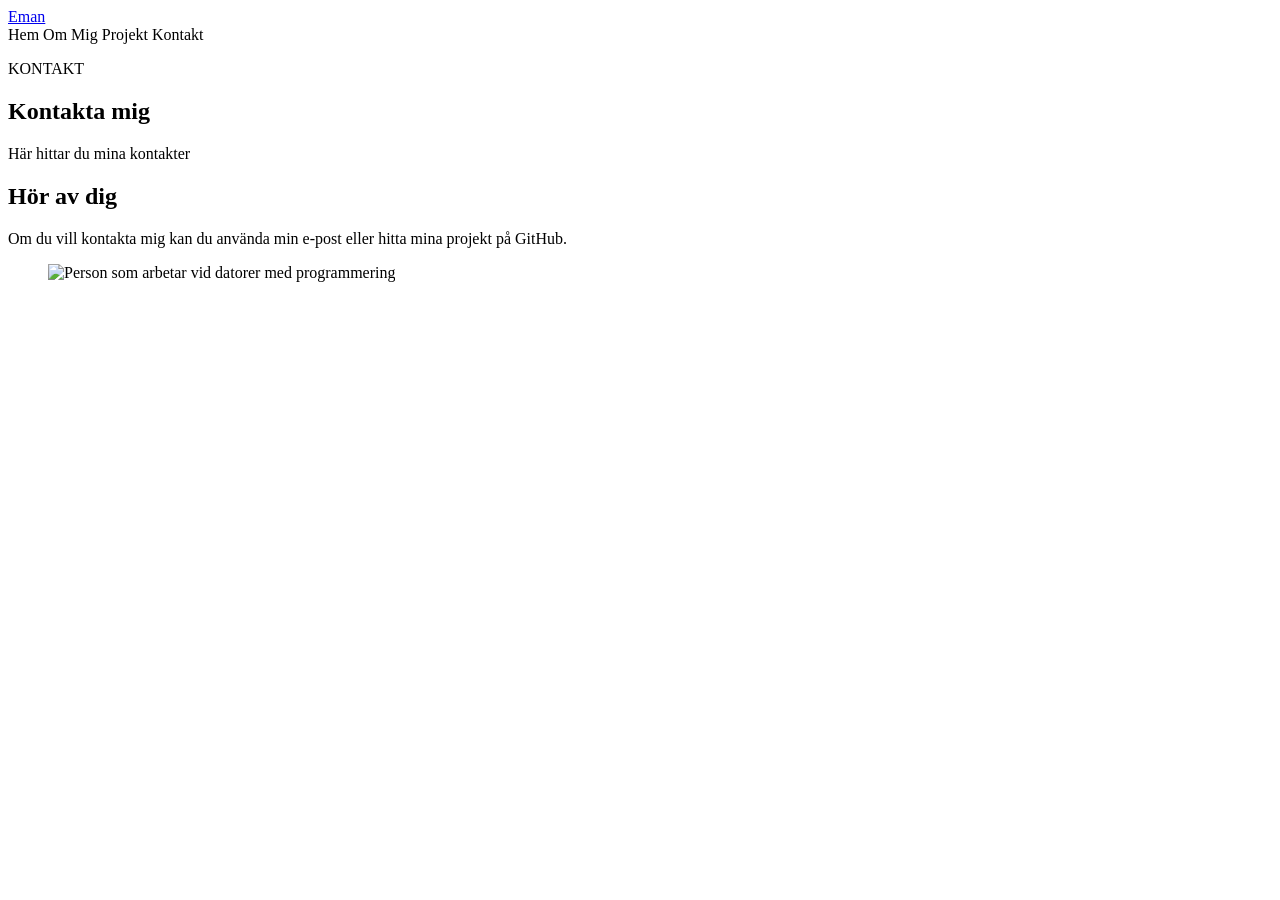
==== kontakt.html @ 9db28aa5 "Update kontakt.html" ====
<!DOCTYPE html>
<html lang="en">
<head>
    <meta charset="UTF-8">
    <meta name="viewport" content="width=device-width, initial-scale=1.0">
    <title>Kontakt | Eman Malik</title>
    <link rel="stylesheet" href="style.css">
</head>
<body>
    <header class="site header">
        <div class=" container header-content">
            <a class ="logo" href="index.html">Eman</a>
            <nav class="main-nav" aria aria-label="Huvudnavigation">
                <a herf= "index.html">Hem</a> 
                <a herf= "om-mig.html">Om Mig </a>
                <a herf= "projekt.html">Projekt</a>
                <a herf= "kontakt.html">Kontakt</a>
            </nav>
        </div>
    </header>

    <main>
        <section class= "page-heading">
            <div class="container">
                <p class="small-title">KONTAKT</p>
                <h1> Kontakta mig</h1>
                <p>
                    Här hittar du mina kontakter
                </p>
            </div>
        </section>

        <section class="kontakt">
            <div class="container about-grid">
                <section class="kontakt Info">
                    <h2> 
                        Hör av dig
                    </h2>

                    <p>
                        Om du vill kontakta mig kan du använda
                        min e-post eller hitta mina projekt på GitHub.
                    </p>

                    <figure>
                        <img
                        src="https://images.pexels.com/photos/1181673/pexels-photo-1181673.jpeg"
                            alt="Person som arbetar vid datorer med programmering"
                            >
                            <section class="contact-links">
                                
                            </section>
                    </figure>
                </section>
            </div>
        </section>
    </main>
</body>
</html>
---- style.css ----
* {
    box-sizing: border-box;
}
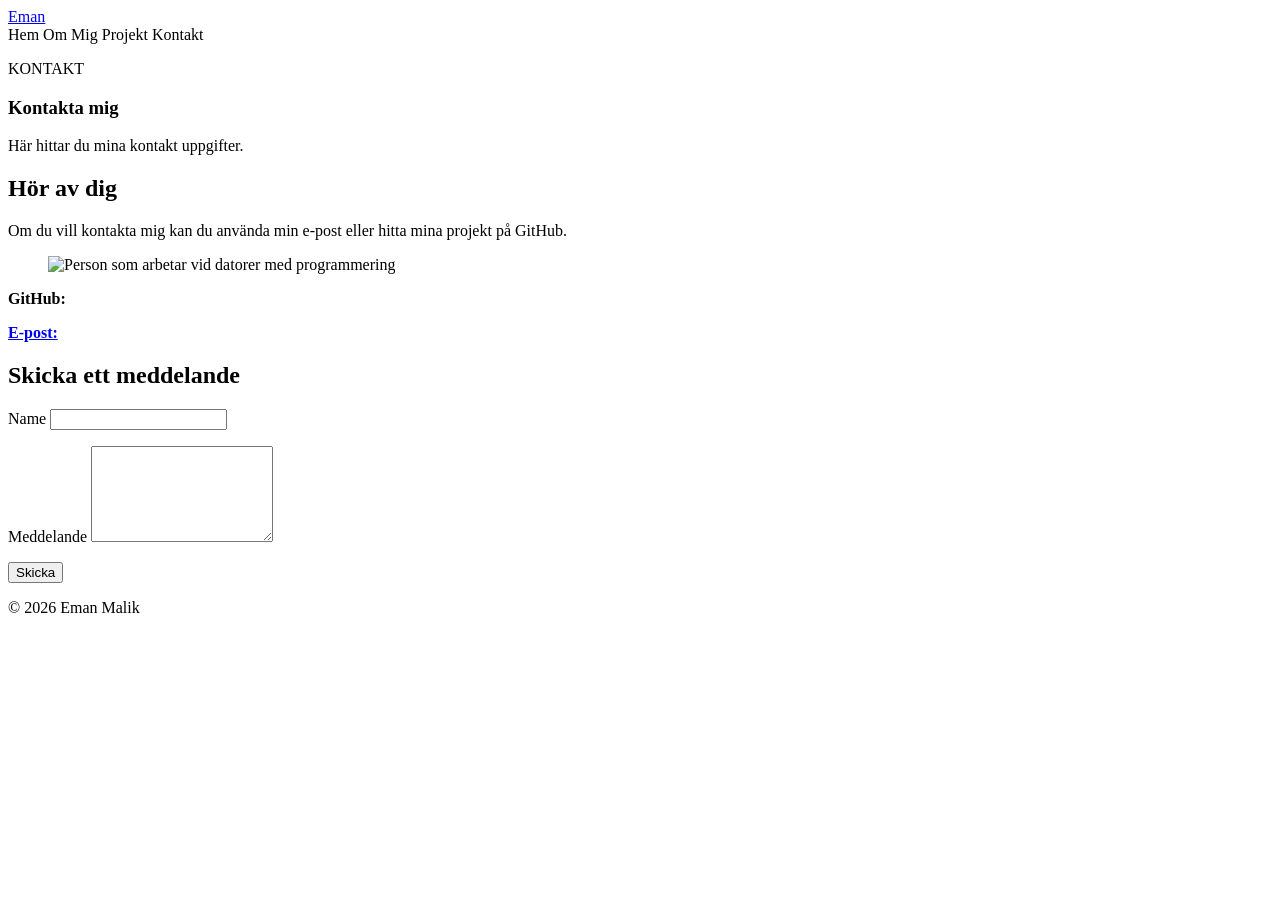
==== commit 9b28f143: "update update" ====
--- a/kontakt.html
+++ b/kontakt.html
@@ -1,5 +1,5 @@
 <!DOCTYPE html>
-<html lang="en">
+<html lang="sv">
 <head>
     <meta charset="UTF-8">
     <meta name="viewport" content="width=device-width, initial-scale=1.0">
@@ -7,35 +7,39 @@
     <link rel="stylesheet" href="style.css">
 </head>
 <body>
-    <header class="site header">
-        <div class=" container header-content">
+
+    <header class="site-header">
+
+        <nav class=" container main-nav" aria aria-label="Huvudnavigation">
+       
             <a class ="logo" href="index.html">Eman</a>
-            <nav class="main-nav" aria aria-label="Huvudnavigation">
+
+            <section class ="nav-links">
                 <a herf= "index.html">Hem</a> 
                 <a herf= "om-mig.html">Om Mig </a>
                 <a herf= "projekt.html">Projekt</a>
                 <a herf= "kontakt.html">Kontakt</a>
-            </nav>
-        </div>
+            </section>
+        </nav>
+        
     </header>
 
     <main>
+
         <section class= "page-heading">
-            <div class="container">
+            <article class="container">
                 <p class="small-title">KONTAKT</p>
                 <h1> Kontakta mig</h1>
                 <p>
-                    Här hittar du mina kontakter
+                    Här hittar du mina kontakt uppgifter.
                 </p>
-            </div>
+            </article>
         </section>
 
         <section class="kontakt">
-            <div class="container about-grid">
+            <article class="container about-grid">
                 <section class="kontakt Info">
-                    <h2> 
-                        Hör av dig
-                    </h2>
+                    <h2>  Hör av dig </h2>
 
                     <p>
                         Om du vill kontakta mig kan du använda
@@ -46,14 +50,59 @@
                         <img
                         src="https://images.pexels.com/photos/1181673/pexels-photo-1181673.jpeg"
                             alt="Person som arbetar vid datorer med programmering"
+                           >
+                    </figure>
+                    
+                     <section class="contact-links">
+                        <p>
+                            <strong>GitHub:</strong>
+                            <a
+                                href="https://github.com/"
+                                target="_blank"
+                                rel="noopener noreferrer"
                             >
-                            <section class="contact-links">
-                                
-                            </section>
-                    </figure>
+                        </p>
+                        <p>
+                            <strong>E-post:</strong>
+                            <a herf = "mailto:dinmail@example.com"
+                            emanmalik.elev.ntig@gmail.com
+                            >
+                        </p>
+                     </section>
                 </section>
-            </div>
+                
+                <from>
+                    <h2> Skicka ett meddelande</h2>
+                    <p class ="form-group">
+                        <label for="name">Name</label>
+                        <input
+                        type="text"
+                        id="name"
+                        name="name"
+                        required
+                        >
+                    </p>
+
+                    <p class="form-group">
+                        <label for ="message">Meddelande</label>
+                        
+                        <textarea
+                            id="message"
+                            name="message"
+                            rows="6"
+                    ></textarea>
+                    </p>
+
+                    <button type="submit">
+                        Skicka
+                    </button>
+                </from>
+            </article>
         </section>
     </main>
+
+    <footer>
+        <p>&copy; 2026 Eman Malik</p>
+    </footer>
 </body>
 </html>
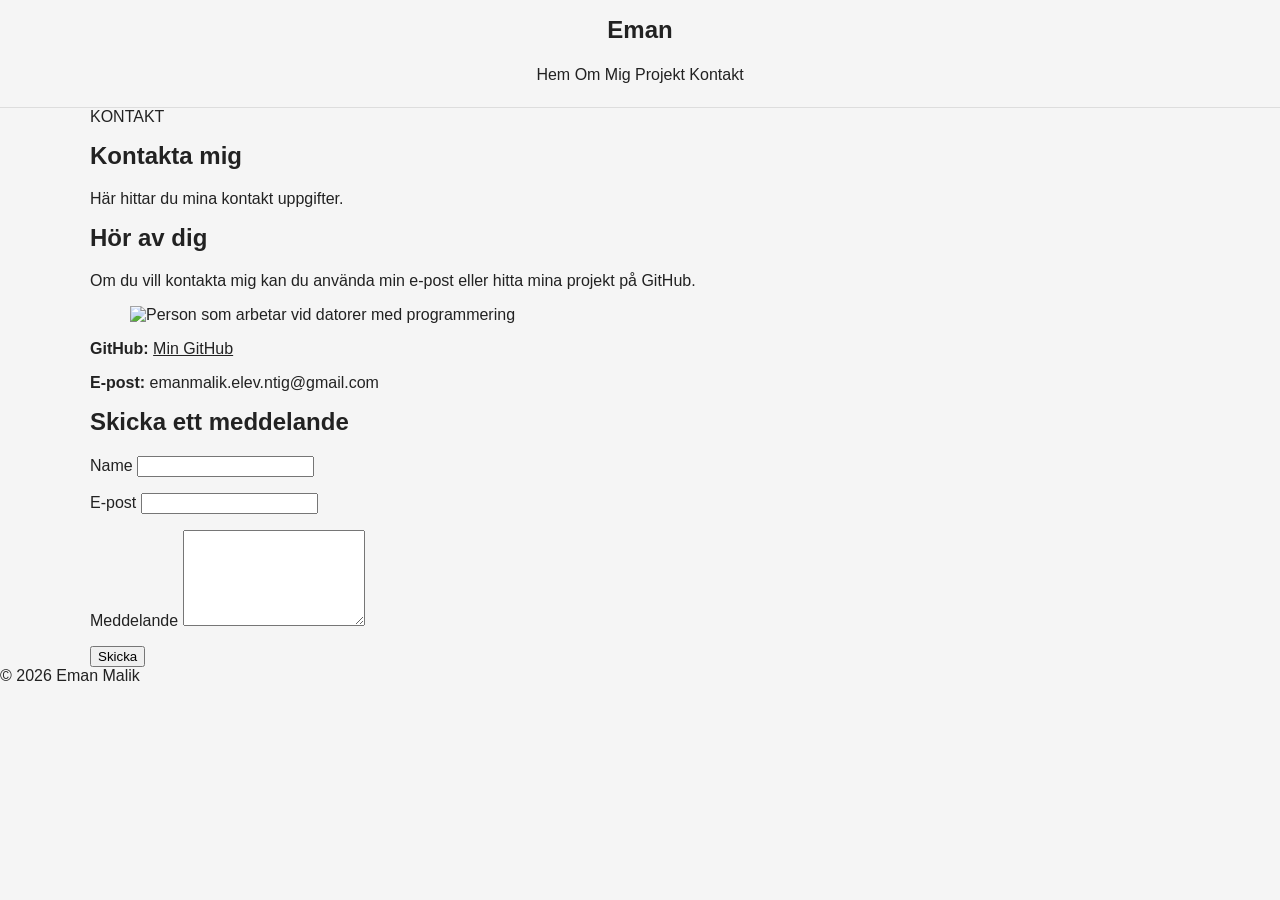
==== commit 335cb62a: "validator error korrection" ====
--- a/kontakt.html
+++ b/kontakt.html
@@ -10,16 +10,16 @@
 
     <header class="site-header">
 
-        <nav class=" container main-nav" aria aria-label="Huvudnavigation">
+        <nav class=" container main-nav" aria-label="Huvudnavigation">
        
             <a class ="logo" href="index.html">Eman</a>
 
-            <section class ="nav-links">
-                <a herf= "index.html">Hem</a> 
-                <a herf= "om-mig.html">Om Mig </a>
-                <a herf= "projekt.html">Projekt</a>
-                <a herf= "kontakt.html">Kontakt</a>
-            </section>
+            <div class ="nav-links">
+                <a herf="index.html">Hem</a> 
+                <a herf="om-mig.html">Om Mig </a>
+                <a herf="projekt.html">Projekt</a>
+                <a herf="kontakt.html">Kontakt</a>
+            </div>
         </nav>
         
     </header>
@@ -27,19 +27,19 @@
     <main>
 
         <section class= "page-heading">
-            <article class="container">
+            <div class="container">
                 <p class="small-title">KONTAKT</p>
                 <h1> Kontakta mig</h1>
                 <p>
                     Här hittar du mina kontakt uppgifter.
                 </p>
-            </article>
+            </div>
         </section>
 
         <section class="kontakt">
-            <article class="container about-grid">
-                <section class="kontakt Info">
-                    <h2>  Hör av dig </h2>
+            <div class="container about-grid">
+                <article class= "kontakt_info">
+                    <h2>Hör av dig</h2>
 
                     <p>
                         Om du vill kontakta mig kan du använda
@@ -53,7 +53,7 @@
                            >
                     </figure>
                     
-                     <section class="contact-links">
+                     <div class="contact-links">
                         <p>
                             <strong>GitHub:</strong>
                             <a
@@ -61,18 +61,21 @@
                                 target="_blank"
                                 rel="noopener noreferrer"
                             >
+                            Min GitHub
+                            </a>
                         </p>
+
                         <p>
                             <strong>E-post:</strong>
-                            <a herf = "mailto:dinmail@example.com"
+                            <a herf = "mailto:dinmail@example.com">
                             emanmalik.elev.ntig@gmail.com
-                            >
+                            </a>
                         </p>
-                     </section>
-                </section>
+                     </div>
+                </article>
                 
                 <from>
-                    <h2> Skicka ett meddelande</h2>
+                    <h2>Skicka ett meddelande</h2>
                     <p class ="form-group">
                         <label for="name">Name</label>
                         <input
@@ -81,6 +84,19 @@
                         name="name"
                         required
                         >
+                    </p>
+
+                    <p class="form-group">
+
+                        <label for="email">E-post</label>
+
+                        <input
+                            type="email"
+                            id="email"
+                            name="email"
+                            required
+                        >
+
                     </p>
 
                     <p class="form-group">
@@ -96,8 +112,9 @@
                     <button type="submit">
                         Skicka
                     </button>
+                    
                 </from>
-            </article>
+            </div>
         </section>
     </main>
 
--- a/style.css
+++ b/style.css
@@ -1,3 +1,67 @@
 * {
     box-sizing: border-box;
 }
+body {
+    margin: 0;
+    font-family: Arial, sans-serif;
+    line-height: 1,6;
+    background-color:#f5f5f5;
+    color: #222;
+}
+
+img{
+    max-width: 100%;
+    height: auto;
+    display: block;
+}
+
+a{
+    color:  #222;
+} 
+ 
+h1,
+h2,
+p{
+    margin-top: 0;
+}
+
+/* CONTAINER*/
+
+.container{
+    width: 90%;
+    max-width: 1100px;
+    margin: 0 auto;
+}
+
+/*HEADER*/
+
+.site-header{
+    border: white;
+    border-bottom: 1px solid #ddd;
+}
+
+.main-nav{
+    flex-direction: column;
+    display: flex;
+    align-items: center;
+    gap: 1rem;
+    padding: 1rem 0;
+}
+
+.logo{
+    font-size: 1.5rem;
+    font-weight: bold;
+    text-decoration: none;
+}
+
+.nav-links{
+    padding:0.4rem 0.6rem ;
+    text-decoration: none;
+}
+
+.nav-links a:focus{
+    outline: 3px solid #555;
+    outline-offset: 3px;
+}
+
+/*HERO*/
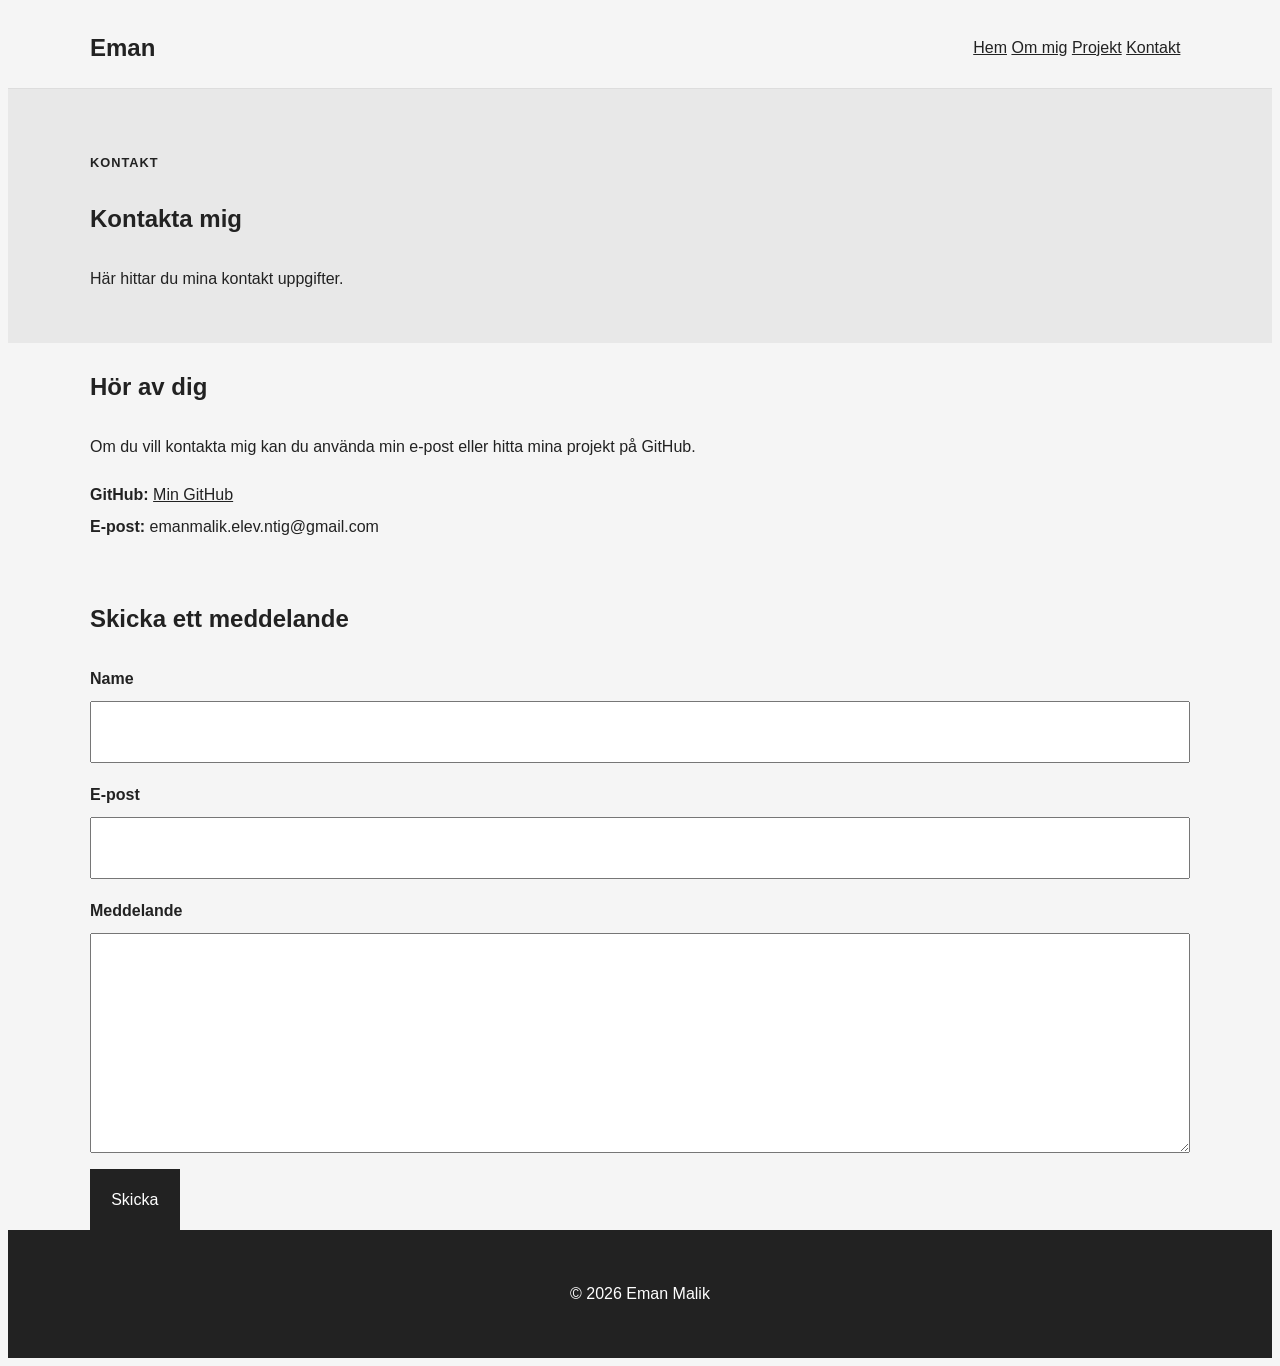
==== commit beafe9b4: "fixed links" ====
--- a/kontakt.html
+++ b/kontakt.html
@@ -3,7 +3,7 @@
 <head>
     <meta charset="UTF-8">
     <meta name="viewport" content="width=device-width, initial-scale=1.0">
-    <title>Kontakt | Eman Malik</title>
+    <title> Kontakt | Eman Malik </title>
     <link rel="stylesheet" href="style.css">
 </head>
 <body>
@@ -15,10 +15,10 @@
             <a class ="logo" href="index.html">Eman</a>
 
             <div class ="nav-links">
-                <a herf="index.html">Hem</a> 
-                <a herf="om-mig.html">Om Mig </a>
-                <a herf="projekt.html">Projekt</a>
-                <a herf="kontakt.html">Kontakt</a>
+                <a href="index.html">Hem</a>
+                <a href="om-mig.html">Om mig</a>
+                <a href="projekt.html">Projekt</a>
+                <a href="kontakt.html">Kontakt</a>
             </div>
         </nav>
         
@@ -44,14 +44,7 @@
                     <p>
                         Om du vill kontakta mig kan du använda
                         min e-post eller hitta mina projekt på GitHub.
-                    </p>
-
-                    <figure>
-                        <img
-                        src="https://images.pexels.com/photos/1181673/pexels-photo-1181673.jpeg"
-                            alt="Person som arbetar vid datorer med programmering"
-                           >
-                    </figure>
+                    </p>                 
                     
                      <div class="contact-links">
                         <p>
@@ -112,7 +105,7 @@
                     <button type="submit">
                         Skicka
                     </button>
-                    
+
                 </from>
             </div>
         </section>
--- a/style.css
+++ b/style.css
@@ -2,9 +2,9 @@
     box-sizing: border-box;
 }
 body {
-    margin: 0;
+    margin: 3;
     font-family: Arial, sans-serif;
-    line-height: 1,6;
+    line-height: 2;
     background-color:#f5f5f5;
     color: #222;
 }
@@ -22,7 +22,7 @@
 h1,
 h2,
 p{
-    margin-top: 0;
+    margin-top: 3;
 }
 
 /* CONTAINER*/
@@ -64,4 +64,289 @@
     outline-offset: 3px;
 }
 
-/*HERO*/+/*HERO*/
+
+.hero{
+    padding: 4rem 0;
+    background-color:#e8e8e8 ;
+}
+
+.hero-content{
+    display: grid;
+    grid-template-columns: 1fr;
+    gap: 2rem;
+    align-items: center;
+}
+
+.hero-text{
+    max-width: 659px;
+}
+
+.small-title{
+    font-size: 0.8rem;
+    font-weight: bold;
+    letter-spacing: 1px;
+}
+
+.hero h1{
+    font-size: 2.5rem;
+    line-height: 1.1;
+    margin-bottom: 1rem;
+}
+.hero-image img{
+    width:100%;
+    border-radius: 8px;
+}
+
+/*knapp*/
+.button,
+button{
+    display:inline-block;
+    padding:0.8rem 1.2rem ;
+    border: 2px solid #222;
+    background-color: #222;
+    color: white;
+    text-decoration: none;
+    cursor:pointer;
+    font: inherit;
+}
+
+.button:hover,
+button:hover{
+    background-color: #555;
+}
+
+.button:focus,
+button:focus{
+    outline: 3px solid #777;
+    outline-offset: 3px;
+}
+
+/*intro*/
+.intro{
+    padding: 4rem 0;
+    background-color: white;
+}
+
+.intro p{
+    max-width: 700px;
+}
+
+/* page-heading*/
+
+.page-heading{
+    padding:3rem 0;
+    background-color: #e8e8e8;
+}
+.page-heading p:last-child{
+    max-width: 650px;
+    margin-bottom: 0;
+}
+
+/*Om mig*/
+
+.about{
+    padding: 4rem 0;
+    background-color: white;
+}
+
+.about-grid{
+    display: grid;
+    grid-template-columns: 1fr;
+    gap: 2rem;
+}
+
+.skills-box{
+    padding: 1.5rem;
+    background-color: #f1f1f1;
+    border:1px solid #ddd;
+}
+
+.skills-list{
+    display: flex;
+    flex-wrap: wrap;
+    gap: 0.7rem;
+    list-style: none;
+    padding: 0;
+}
+
+.skills-list li{
+    padding: 0.5rem 0.8rem;
+    background-color: white;
+    border:1px solid #ccc;
+}
+/*projekt*/
+
+.projekt{
+    padding: 4rem 0;
+}
+
+.projekt-grid{
+    display: grid;
+    grid-template-columns: 1fr;
+    gap: 2rem;
+}
+
+.projekt-card{
+    padding: 2rem;
+    background-color: white;
+    border: 2pr solid #ddd;
+}
+
+.projekt-card:hover{
+    transform: translate(-3px);
+}
+   
+.projekt-number{
+    font-size: 1rem;
+    font-weight: bold;
+}
+
+.tecnology{
+    font-size:0.9rem;
+    font-weight:bold;
+}
+
+/*kontakt*/
+
+.contact{
+    padding: 4rem 0;
+    background-color: white;
+}
+
+.contact-grid{
+    display:grid;
+    grid-template-columns:1fr;
+    gap:2rem;
+}
+
+.contact-info img{
+    width: 100%;
+    border-radius: 8px;
+}
+
+.contacts-links{
+    display: flex;
+    flex-direction: column;
+    gap:0.5rem;
+}
+
+.contact-links p { 
+    margin: 0;
+}
+
+.contact-links a{
+    overflow-wrap: anywhere;
+}
+
+.contacts-links a:hover{
+    text-decoration: none;
+}
+
+.contact-links a:focus{
+    outline:3px solid #555;
+    outline-offset: 3px;
+}
+
+/*formulär*/
+
+.form{
+    width:100%;
+    max-width: 600px; 
+}
+.form-group{
+    display: flex;
+    flex-direction: column;
+    margin-bottom: 1rem;
+}
+
+.form-group label{
+    margin-bottom:0.4rem;
+    font-weight: bold;
+}
+
+input,
+textarea{
+    width: 100%;
+    padding: 0.8rem;
+    border: 1px sold #999;
+    font: inherit;   
+}
+
+.textarea{
+    resize: vertical;
+}
+
+input:focus,
+textarea:focus{
+    outline: 3px solid #777;
+    border-color: #222;
+}
+
+/*footer*/
+footer{
+    padding: 2rem 0;
+    background-color: #222;
+    color: white;
+    text-align: center;
+}
+
+/*break point700px*/
+
+/*
+   Navigationen får plats på en rad.
+   Projekt och kontakt kan använda två kolumner.
+*/
+
+@media (min-width:700px) {
+    .main-nav{
+        flex-direction: row;
+        justify-content: space-between;
+    }
+    .nav-links{
+        flex-direction: row;
+    }
+    .projekt-grid{
+        grid-template-columns: repeat(2, 1fr);
+    }
+    .about-grid{
+        grid-template-columns: repeat(2fr 1fr);
+    }
+    .contact-links{
+        flex-direction: row;
+        flex-wrap: wrap;
+        gap: 1.5rem;
+    }
+}
+
+/*breakpoint 900px*/
+
+/*
+   Det finns tillräckligt med plats för
+   text och bild bredvid varandra.
+*/
+
+@media (min-width: 900px) {
+    .hero{
+        padding: 6rem 0;
+    }
+    .hero-content{
+        grid-template-columns: 1.1fr 0.9fr;
+    }
+    .hero h1{
+        font-size: 3.5rem;
+    }
+}
+
+/*breakpoint 1050px*/
+
+/*
+   Projektkorten har tillräckligt med plats
+   för tre kolumner.
+*/
+
+@media (min-width: 1050px) {
+    .projekt-grid{
+        grid-template-columns: repeat(3, 1fr);
+    }
+}
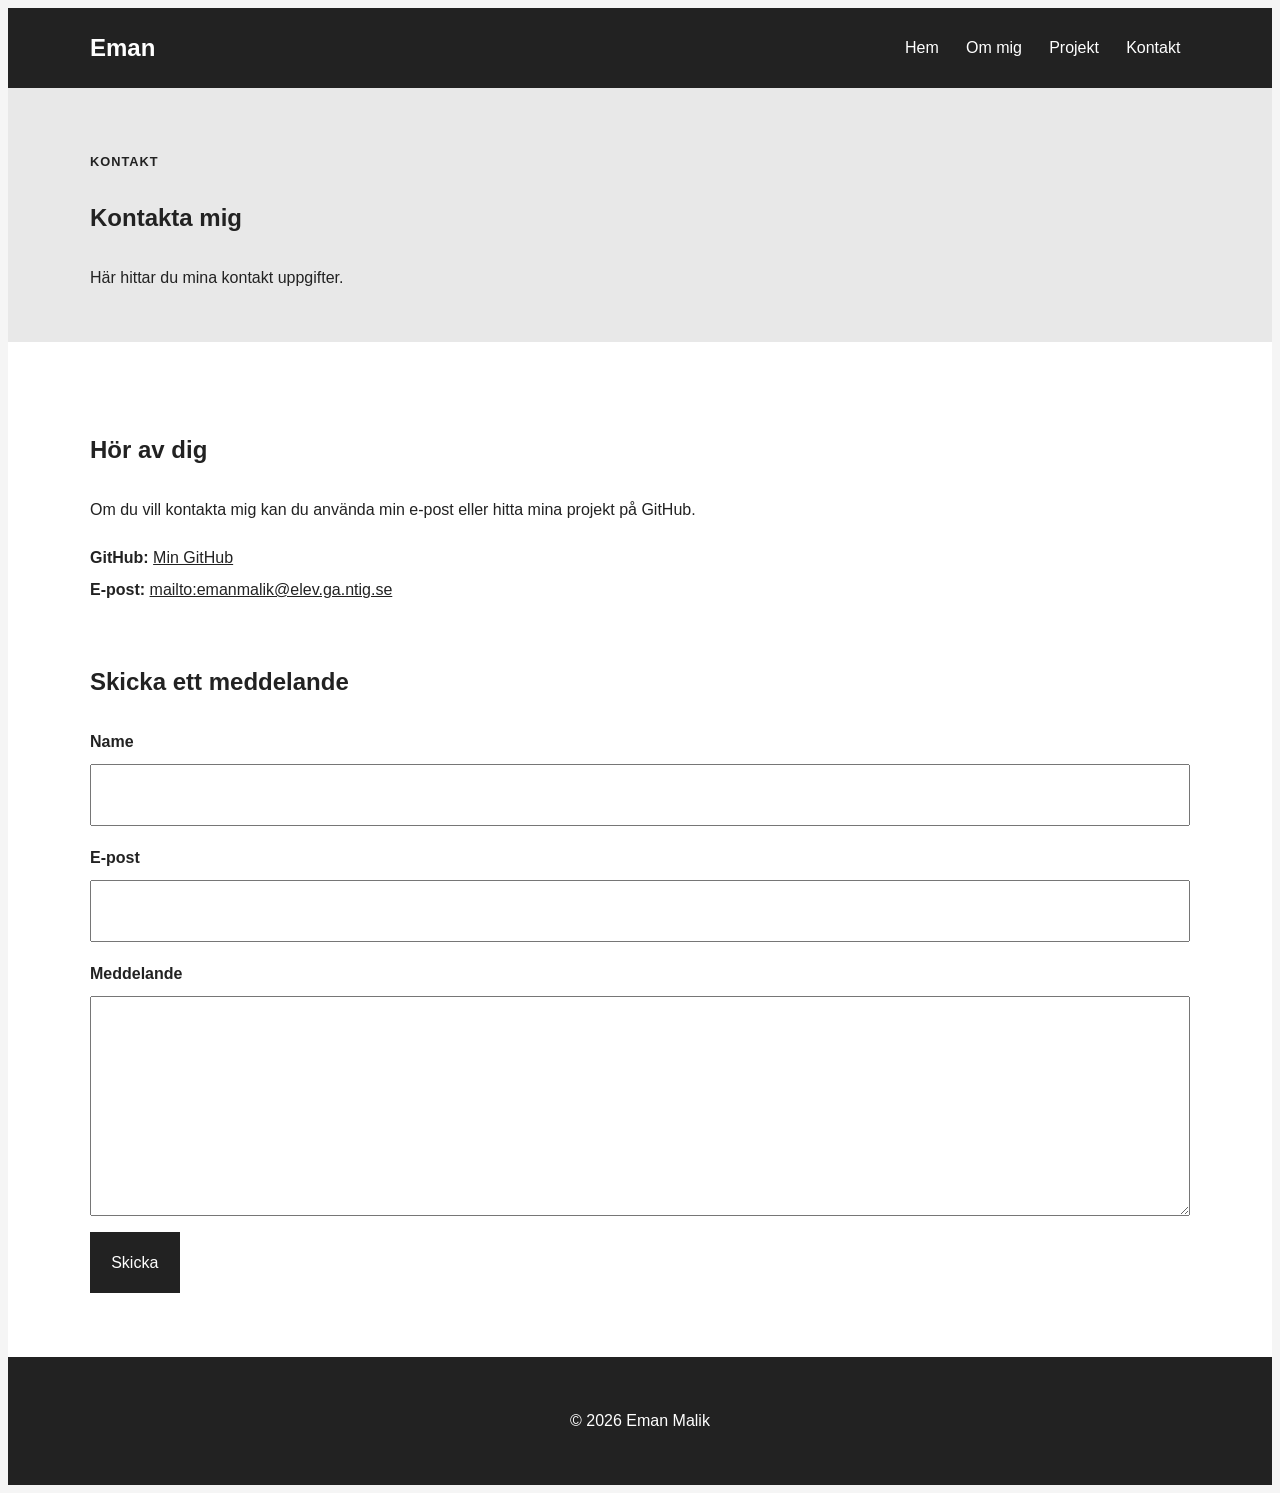
==== commit d86ceef4: "Update kontakt.html" ====
--- a/kontakt.html
+++ b/kontakt.html
@@ -36,7 +36,7 @@
             </div>
         </section>
 
-        <section class="kontakt">
+        <section class="contact">
             <div class="container about-grid">
                 <article class= "kontakt_info">
                     <h2>Hör av dig</h2>
@@ -50,7 +50,7 @@
                         <p>
                             <strong>GitHub:</strong>
                             <a
-                                href="https://github.com/"
+                                href="https://github.com/Eman1105/Portfolio"
                                 target="_blank"
                                 rel="noopener noreferrer"
                             >
@@ -60,14 +60,14 @@
 
                         <p>
                             <strong>E-post:</strong>
-                            <a herf = "mailto:dinmail@example.com">
-                            emanmalik.elev.ntig@gmail.com
+                            <a href="mailto:emanmalik@elev.ga.ntig.se">
+                                mailto:emanmalik@elev.ga.ntig.se
                             </a>
                         </p>
                      </div>
                 </article>
                 
-                <from>
+                <form>
                     <h2>Skicka ett meddelande</h2>
                     <p class ="form-group">
                         <label for="name">Name</label>
@@ -106,7 +106,7 @@
                         Skicka
                     </button>
 
-                </from>
+                </form>
             </div>
         </section>
     </main>
--- a/style.css
+++ b/style.css
@@ -36,8 +36,8 @@
 /*HEADER*/
 
 .site-header{
-    border: white;
-    border-bottom: 1px solid #ddd;
+    background-color: #222;
+    color: white;
 }
 
 .main-nav{
@@ -49,17 +49,31 @@
 }
 
 .logo{
+    color: white;
     font-size: 1.5rem;
     font-weight: bold;
     text-decoration: none;
 }
 
 .nav-links{
-    padding:0.4rem 0.6rem ;
+    display: flex;
+    flex-direction: column;
+    align-items: center;
+    gap: 0.5rem;
+}
+
+.nav-links a{
+    color: white;
+    padding: 0.4rem 0.6rem;
     text-decoration: none;
 }
 
-.nav-links a:focus{
+.nav-links a:hover{
+    text-decoration: underline;
+}
+
+.nav-links a:focus
+.logo:focus{
     outline: 3px solid #555;
     outline-offset: 3px;
 }
@@ -176,37 +190,75 @@
     border:1px solid #ccc;
 }
 /*projekt*/
-
-.projekt{
-    padding: 4rem 0;
-}
-
-.projekt-grid{
+project-heading{
+    padding: 5rem 0 3rem;
+    text-align: center;
+    background-color: white;
+}
+
+.project-heading h1{
+    margin-bottom: 1rem 0 3rem;
+    font-size: 2.5rem;
+    letter-spacing: 2px;
+}
+
+.project-heading p:last-child{
+    max-width: 600px;
+    margin:0 auto;
+}
+
+.projects{
+    padding: 2rem 0 5rem;
+    background-color: white;
+}
+
+.project-grid{
     display: grid;
     grid-template-columns: 1fr;
-    gap: 2rem;
-}
-
-.projekt-card{
-    padding: 2rem;
-    background-color: white;
-    border: 2pr solid #ddd;
-}
-
-.projekt-card:hover{
-    transform: translate(-3px);
-}
-   
-.projekt-number{
-    font-size: 1rem;
+    gap: 3rem 1.5rem;
+}
+
+.project-card{
+    margin: 0;
+    overflow: hidden;
+}
+
+.project-card img{
+    width:100%;
+    aspect-ratio: 4 / 3;
+    object-fit:cover;
+    transition:transformation 0.3sease;
+}
+
+.project-card:hover img{
+    transform: scale(1.03);
+}
+
+.project-info{
+    padding-top: 1rem;
+}
+
+.project-number{
+    margin-bottom:0.3rem;
+    font-size: 0,75rem;
+    letter-spacing: 1px;
     font-weight: bold;
 }
 
+.project info h2{
+    margin-bottom: 0.5rem;
+    font-size: 1.3rem;
+}
+
+.project-info p{
+    max-width: 450px;
+}
+
 .tecnology{
-    font-size:0.9rem;
-    font-weight:bold;
-}
-
+    font-size: 0.8rem;
+    font-weight: bold;
+    letter-spacing: 0.5px;
+}
 /*kontakt*/
 
 .contact{
@@ -306,16 +358,21 @@
     .nav-links{
         flex-direction: row;
     }
-    .projekt-grid{
+    .project-grid {
         grid-template-columns: repeat(2, 1fr);
     }
+
     .about-grid{
         grid-template-columns: repeat(2fr 1fr);
     }
+    .contact-grid{
+        grid-template-columns: repeat(1fr 1fr);
+    }
+
     .contact-links{
         flex-direction: row;
         flex-wrap: wrap;
-        gap: 1.5rem;
+        gap:1.5rem
     }
 }
 
